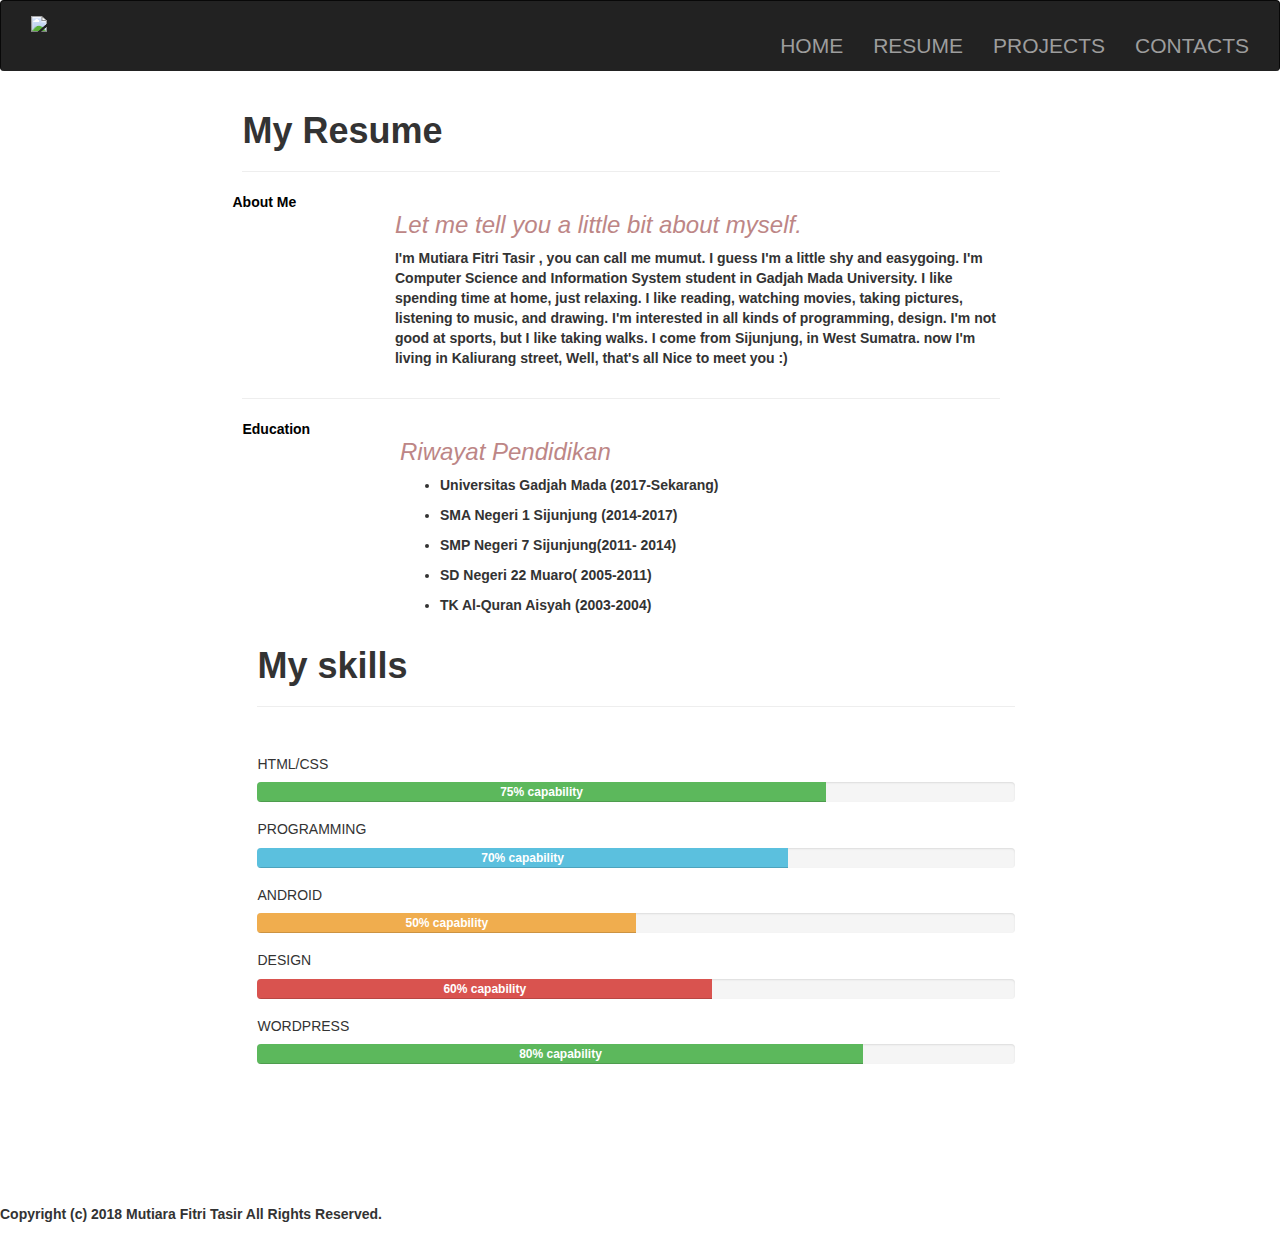
==== resume.html @ be62d39c "Add files via upload" ====
<!DOCTYPE html>
<html>
<head>
	<title>Hello, I'm Mutiara</title>
	<link rel="icon"  href="img/favicon.jpg">
<link rel="stylesheet" href="https://maxcdn.bootstrapcdn.com/bootstrap/3.3.7/css/bootstrap.min.css">

<!-- LINK FONT -->
<link href="https://fonts.googleapis.com/css?family=Indie+Flower" rel="stylesheet">
<link href="https://fonts.googleapis.com/css?family=Pacifico" rel="stylesheet">
<link href="https://fonts.googleapis.com/css?family=Cormorant+Garamond|Pacifico" rel="stylesheet">
<link href="https://fonts.googleapis.com/css?family=Cormorant+Garamond|Pacifico" rel="stylesheet">
<link href="https://fonts.googleapis.com/css?family=Roboto:500" rel="stylesheet">
<link href="https://fonts.googleapis.com/css?family=Chicle" rel="stylesheet">
<link href="https://fonts.googleapis.com/css?family=Roboto+Mono" rel="stylesheet">	
<!-- FONT TUTUP -->

<!-- CSS -->
<link rel="stylesheet" href="css/animate.css">
<link rel="stylesheet" type="text/css" href="css/base.css">
<link rel="stylesheet" type="text/css" href="css/style.css">

<!-- jQuery library -->
<script src="https://ajax.googleapis.com/ajax/libs/jquery/3.3.1/jquery.min.js"></script>
<script src="https://ajax.googleapis.com/ajax/libs/jquery/3.3.1/jquery.min.js"></script>
<script src="https://maxcdn.bootstrapcdn.com/bootstrap/3.3.7/js/bootstrap.min.js"></script>


<!-- JS Smooth Scroll -->
<script src="https://ajax.googleapis.com/ajax/libs/jquery/3.3.1/jquery.min.js"></script>
<script>
$(document).ready(function(){
  // Add smooth scrolling to all links
  $("a").on('click', function(event) {

    // Make sure this.hash has a value before overriding default behavior
    if (this.hash !== "") {
      // Prevent default anchor click behavior
      event.preventDefault();

      // Store hash
      var hash = this.hash;

      // Using jQuery's animate() method to add smooth page scroll
      // The optional number (800) specifies the number of milliseconds it takes to scroll to the specified area
      $('html, body').animate({
        scrollTop: $(hash).offset().top
      }, 800, function(){
   
        // Add hash (#) to URL when done scrolling (default click behavior)
        window.location.hash = hash;
      });
    } // End if
  });
});
</script>


</head>
<body>

	<!-- Navbar -->
	  <!-- Nav -->
	 <nav class="navbar navbar-inverse background-nav" style="border-bottom: #fff ;">
		  <div class="tinggi">
		  <div class="container-fluid ">
		    <div class="navbar-header">
		      <a class="navbar-brand" href="index.html"><img src="img/tlogo.jpg" style="width: 300px;">
		      </a>
		    </div>

		    <ul class="nav navbar-nav" style="float:right;color: white; font-size:1.5em; padding-top: 20px">
		   
		      <li><a class="active" href="index.html" id="header-text" >HOME</a></li>
		      <li><a href="resume.html">RESUME</a></li>
		      <li><a href="portofolio.html">PROJECTS</a></li>
		      <li><a href="../index.html#kontak" id="header-text" onclick="scrollWin()">CONTACTS</a></li>
		    </ul>
		  </div>
		</div>
	</nav>
    <!-- /Nav -->

	<!-- RESUME  -->
	<div class="container" id="atas">
		<div class="row">

			<div class="col-md-10">
			<div class="col-md-2"></div>
			<div class="col-md-10 judul-resume">
			<h1><b>My Resume</b</h1><hr></div>
		</div>

		<div class="col-md-10 resume-jarak">
			<div class="row">
							<div class="col-md-2"></div>
		<div class="col-md-2">
			<div class="bulat1">
						<a href="#atas"  style="color: 	black;"><p>About Me</p></a>
			</div>
		</div>
		<div class="col-md-8 font-tulisan">
		<p><span ><h3 style="color:#bd8686; font-style: italic;">Let me tell you a little bit about myself.</h3></span>
			I'm Mutiara Fitri Tasir , you can call me mumut. I guess I'm a little shy and easygoing.
			I'm Computer Science and Information System student in Gadjah Mada University.
			I like spending time at home, just relaxing. I like reading, watching movies, taking pictures, listening to music, and drawing.
			I'm interested in all kinds of programming, design.
			I'm not good at sports, but I like taking walks.

			I come from Sijunjung, in West Sumatra. now I'm living in Kaliurang street, 
			Well, that's all Nice to meet you :)</p>
		</div>
			</div>
		<div class="col-md-2"></div>
		<div class="col-md-10 resume-jarak"><hr  id="edu"></div>
		</div>

		<div class="col-md-10 ">
			<div class="col-md-2"></div>
			<div class="col-md-2">
				<div class="bulat1 bounceln">
							<a href="#edu"  style="color:black;"><p>Education</p></a>
				</div>
			</div>
			<div class="col-md-6 font-tulisan">
		     <span ><h3 style="color:#bd8686; font-style: italic;">Riwayat Pendidikan </h3></span>
		    <ul>
		      <li> <p> Universitas Gadjah Mada (2017-Sekarang)</p> </li>
		      <li> <p> SMA Negeri 1 Sijunjung (2014-2017)</p></li>
		      <li><p> SMP Negeri 7 Sijunjung(2011- 2014)</p> </li>
		      <li> <p>SD Negeri 22 Muaro( 2005-2011)</p> </li/>
		      <li> <p>TK Al-Quran Aisyah		 (2003-2004) </p></li>
		    </ul>

			 </div>



		 </div>
		 </div>
		 <div class="col-md-10 resume-jarak"></div>
		 <div class="container">	
		 <div class="row">
		 <div class="col-md-10">
		 	<div class="col-md-2"></div>
		 	<div class="col-md-10 judul-resume">
		 		
          <h1 id="panggil"><b>My skills</b></h1><hr>
          <br>
          <h5>HTML/CSS</h5>
            <div class="progress">
              <div class="progress-bar progress-bar-success" role="progressbar" style="width: 75%" aria-valuenow="25" aria-valuemin="0" aria-valuemax="100">
                75% capability
              </div>
            </div>

          <h5>PROGRAMMING</h5>
            <div class="progress">
              <div class="progress-bar progress-bar-info" role="progressbar" style="width: 70%" aria-valuenow="50" aria-valuemin="0" aria-valuemax="100">
                70% capability
              </div>
            </div>

            <h5>ANDROID </h5>
            <div class="progress">
              <div class="progress-bar progress-bar-warning" role="progressbar" style="width: 50%" aria-valuenow="75" aria-valuemin="0" aria-valuemax="100">
                50% capability
              </div>
            </div>

            <h5>DESIGN</h5>
            <div class="progress">
              <div class="progress-bar progress-bar-danger" role="progressbar" style="width: 60%" aria-valuenow="100" aria-valuemin="0" aria-valuemax="100">
                60% capability
              </div>
            </div>
          <h5>WORDPRESS </h5>
            <div class="progress">
              <div class="progress-bar progress-bar-success" role="progressbar" style="width: 80%" aria-valuenow="100" aria-valuemin="0" aria-valuemax="100">
                80% capability
              </div>
            </div>
        </div>
		 	</div>
      </div>
		 </div>
		 </div>


	<!-- RESUME TUTUP -->





	<!-- Footer -->
	<br><br><br><br><br><br>
	<div class="footer">
	  <p style="font-weight:bold;">Copyright (c) 2018 Mutiara Fitri Tasir All Rights Reserved.</p>
	</div>	
	<!-- Footer tutup -->
	<!-- WOW JS -->
		<script type="text/javascript" src="js/wow.js"></script>
	              <script>
	              new WOW().init();
	               </script>
 	</script>
	</body>
	</html>
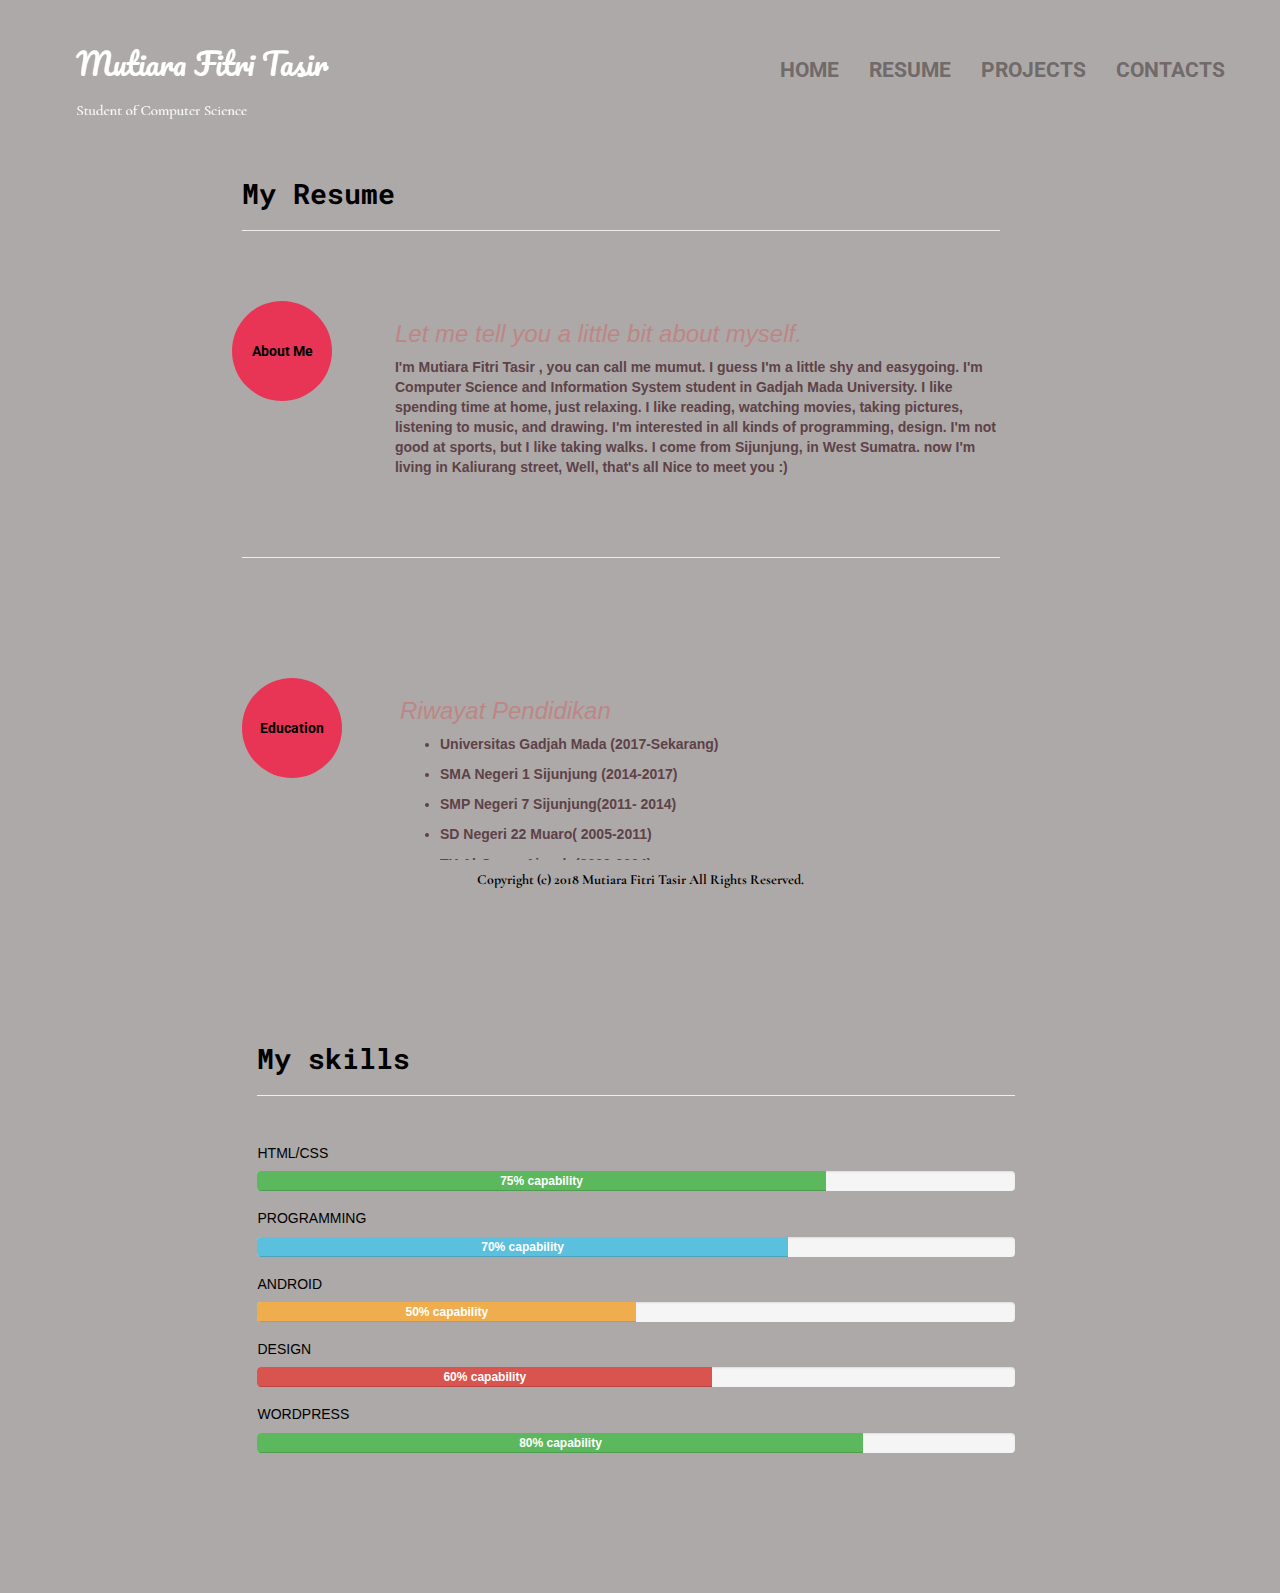
==== commit 55da29fe: "Add files via upload" ====
--- a/resume.html
+++ b/resume.html
@@ -55,6 +55,8 @@
 });
 </script>
 
+<!-- text Caching  -->
+
 
 </head>
 <body>
@@ -74,7 +76,7 @@
 		      <li><a class="active" href="index.html" id="header-text" >HOME</a></li>
 		      <li><a href="resume.html">RESUME</a></li>
 		      <li><a href="portofolio.html">PROJECTS</a></li>
-		      <li><a href="../index.html#kontak" id="header-text" onclick="scrollWin()">CONTACTS</a></li>
+		      <li><a href="../index.html#kontak" id="header-text">CONTACTS</a></li>
 		    </ul>
 		  </div>
 		</div>
--- a/css/base.css
+++ b/css/base.css
@@ -0,0 +1,710 @@
+	article,aside,details,figcaption,figure,footer,header,hgroup,main,nav,section,summary{display:block;}audio,canvas,video{display:inline-block;}audio:not([controls]){display:none;height:0;}[hidden]{display:none;}html{font-family:sans-serif;-ms-text-size-adjust:100%;-webkit-text-size-adjust:100%;}body{margin:0;}a:focus{outline:thin dotted;}a:active,a:hover{outline:0;}h1{font-size:2em;margin:0.67em 0;}abbr[title]{border-bottom:1px dotted;}b,strong{font-weight:bold;}dfn{font-style:italic;}hr{-moz-box-sizing:content-box;box-sizing:content-box;height:0;}mark{background:#ff0;color:#000;}code,kbd,pre,samp{font-family:monospace,serif;font-size:1em;}pre{white-space:pre-wrap;}q{quotes:"\201C" "\201D" "\2018" "\2019";}small{font-size:80%;}sub,sup{font-size:75%;line-height:0;position:relative;vertical-align:baseline;}sup{top:-0.5em;}sub{bottom:-0.25em;}img{border:0;}svg:not(:root){overflow:hidden;}figure{margin:0;}fieldset{border:1px solid #c0c0c0;margin:0 2px;padding:0.35em 0.625em 0.75em;}legend{border:0;padding:0;}button,input,select,textarea{font-family:inherit;font-size:100%;margin:0;}button,input{line-height:normal;}button,select{text-transform:none;}button,html input[type="button"],input[type="reset"],input[type="submit"]{-webkit-appearance:button;cursor:pointer;}button[disabled],html input[disabled]{cursor:default;}input[type="checkbox"],input[type="radio"]{box-sizing:border-box;padding:0;}input[type="search"]{-webkit-appearance:textfield;-moz-box-sizing:content-box;-webkit-box-sizing:content-box;box-sizing:content-box;}input[type="search"]::-webkit-search-cancel-button,input[type="search"]::-webkit-search-decoration{-webkit-appearance:none;}button::-moz-focus-inner,input::-moz-focus-inner{border:0;padding:0;}textarea{overflow:auto;vertical-align:top;}table{border-collapse:collapse;border-spacing:0;}
+*,
+*::after,
+*::before {
+	box-sizing: border-box;
+}
+
+html {
+	background: #fff;
+}
+
+body {
+	--color-text: #000;
+	--color-bg: #fff;
+	--color-link: #000;
+	--color-link-hover: #858585;
+	--color-header: #858585;
+	--color-nav-bg: #fff;
+	--color-nav-hover: #858585;
+	--color-cart-bg: #000;
+	--color-cart: #fff;
+	--color-close-bg: #6a6a6a;
+	--color-close: #fff;
+	--color-details-hover: #858585;
+	font-family: Futura, "Trebuchet MS", Arial, sans-serif;
+	min-height: 100vh;
+	color: #57585c;
+	color: var(--color-text);
+	background-color: #fff;
+	background-color: var(--color-bg);
+	-webkit-font-smoothing: antialiased;
+	-moz-osx-font-smoothing: grayscale;
+}
+
+/* Page Loader */
+.js .loading::before {
+	content: '';
+	position: fixed;
+	z-index: 100000;
+	top: 0;
+	left: 0;
+	width: 100%;
+	height: 100%;
+	background: var(--color-bg);
+}
+
+.js .loading::after {
+	content: '';
+	position: fixed;
+	z-index: 100000;
+	top: 50%;
+	left: 50%;
+	width: 60px;
+	height: 60px;
+	margin: -30px 0 0 -30px;
+	pointer-events: none;
+	border-radius: 50%;
+	opacity: 0.4;
+	background: var(--color-link);
+	animation: loaderAnim 0.7s linear infinite alternate forwards;
+}
+
+@keyframes loaderAnim {
+	to {
+		opacity: 1;
+		transform: scale3d(0.5,0.5,1);
+	}
+}
+
+
+a {
+	text-decoration: none;
+	color: var(--color-link);
+	outline: none;
+}
+
+a:hover,
+a:focus {
+	color: var(--color-link-hover);
+}
+
+button:focus,
+a:focus {
+	outline: none;
+}
+
+.hidden {
+	position: absolute;
+	overflow: hidden;
+	width: 0;
+	height: 0;
+	pointer-events: none;
+}
+
+.message {
+	position: relative;
+	z-index: 100;
+	display: none;
+	padding: 1em;
+	text-align: center;
+	color: var(--color-bg);
+	background: var(--color-text);
+}
+
+/* Icons */
+.icon {
+	display: block;
+	width: 1.5em;
+	height: 1.5em;
+	margin: 0 auto;
+	fill: currentColor;
+}
+
+main {
+	position: relative;
+	width: 100%;
+}
+
+.content {
+	text-align: center;
+}
+
+/* Header */
+.codrops-header {
+	position: relative;
+	z-index: 100;
+	display: flex;
+	align-items: center;
+	justify-content: center;
+	justify-items: center;
+	color: var(--color-header);
+	padding: 1rem 0;
+}
+
+.codrops-header__title {
+	font-size: 1rem;
+	line-height: 1;
+	font-weight: normal;
+	margin: 0 1rem;
+}
+
+.info {
+	display: block;
+	max-width: 260px;
+	margin: 0 1rem;
+	font-weight: bold;
+}
+
+.github {
+	display: block;
+	grid-area: github;
+	justify-self: start;
+}
+
+/* Top Navigation Style */
+.codrops-links {
+	position: relative;
+	display: flex;
+	justify-content: center;
+	text-align: center;
+	white-space: nowrap;
+	font-size: 0.85rem;
+}
+
+.codrops-icon {
+	display: inline-block;
+	padding: 0.25em;
+}
+
+.page-header__title {
+	font-size: 1rem;
+	margin: 0;
+}
+
+.page-header__title-inner {
+	position: relative;
+	line-height: 1.25;
+	margin: 0 0.5rem 0 0;
+	padding: 0 1rem 0 0;
+}
+
+.page-header__title-inner::after {
+	content: '';
+	right: 0;
+	width: 3px;
+	height: 4rem;
+	background: currentColor;
+	position: absolute;
+}
+
+.page-header__title-sub {
+	position: relative;
+}
+
+.social {
+	display: none;
+}
+
+.social__item {
+	display: block;
+	font-size: 0.75rem;
+	margin: 0 0.25rem;
+}
+
+.slideshow {
+	position: relative;
+	width: 100%;
+	margin-top: 1rem;
+}
+
+.slideshow::after {
+	content: '';
+	position: absolute;
+	top: 0;
+	left: 0;
+	width: 100%;
+	height: 100%;
+	background: rgba(0,0,0,0.4);
+	z-index: 1000;
+	opacity: 0;
+	transition: opacity 0.4s;
+}
+
+.slideshow--details::after {
+	opacity: 1;
+}
+
+.slide {
+	width: 100%;
+	height: 50vh;
+	top: 0;
+	left: 0;
+	position: absolute;
+	overflow-x: hidden;
+	pointer-events: none;
+	opacity: 0;
+}
+
+.slide--current {
+	opacity: 1;
+	z-index: 999;
+	pointer-events: auto;
+	position: relative;
+}
+
+.slide__wrap {
+	width: 100%;
+	height: 50vh;
+	overflow: hidden;
+	position: relative;
+}
+
+.slide__bg,
+.slide__img {
+	width: 100%;
+	height: 100%;
+	left: 0;
+	top: 0;
+	background-color: white;
+	background-size: cover;
+	background-position: 50% 50%;
+	position: absolute;
+	pointer-events: none;
+}
+
+.slide__bg {
+	filter: grayscale(1) brightness(0.7);
+}
+
+.slide__title-wrap {
+	padding: 2rem 1rem 0;
+	text-align: center;
+	position: absolute;
+	width: 100%;
+	height: 100%;
+	top: 0;
+	left: 0;
+}
+
+.slide__title {
+	margin: 0;
+	font-size: 1.5rem;
+	line-height: 0.9;
+	white-space: pre;
+}
+
+.slide__title span {
+	display: inline-block;
+}
+
+.slide__subtitle {
+	font-size: 1.15rem;
+	font-weight: normal;
+}
+
+.boxnav {
+	position: absolute;
+	bottom: 0;
+	left: 0;
+	display: flex;
+	z-index: 1000;
+	width: 100%;
+}
+
+.boxnav__item {
+	display: flex;
+	align-items: center;
+	justify-content: center;
+	background: var(--color-nav-bg);
+	border: 0;
+	height: 4rem;
+	flex: 1;
+}
+
+.boxnav__item--prev:hover,
+.boxnav__item--next:hover {
+	color: var(--color-nav-hover);
+}
+
+.boxnav__item:focus {
+	outline: none;
+}
+
+.boxnav__label {
+	padding: 0 0.5rem;
+	font-size: 1.15rem;
+	position: relative;
+}
+
+.boxnav__label--total::before {
+	content: '';
+	position: absolute;
+	right: 100%;
+	top: 0;
+	width: 2px;
+	height: 1.45rem;
+	background: #000;
+	transform: rotate(22.5deg);
+}
+
+.icon--caret-rot {
+	transform: rotate(180deg);
+}
+
+.category {
+	font-weight: normal;
+}
+
+.details-wrap {
+	position: relative;
+	pointer-events: none;
+	width: 100%;
+	z-index: 10000;
+}
+
+.details {
+	position: absolute;
+	top: 0;
+	right: 0;
+	width: 100%;
+	display: grid;
+	grid-auto-rows: 80px;
+	overflow: hidden;
+}
+
+.details-wrap--open .details--current {
+	pointer-events: auto;
+}
+
+.details__item {
+	overflow: hidden;
+}
+
+.details__item--addtocart {
+	grid-row: 4;
+}
+
+.details__inner {
+	width: 100%;
+	height: 100%;
+}
+
+.details__inner {
+	display: flex;
+	align-items: center;
+	justify-content: space-around;
+	transform: translate3d(100%,0,0);
+}
+
+.details__item-img {
+	display: none;
+}
+
+.details__inner--sizes {
+	background: #d4d4d4;
+}
+
+.details__size {
+	position: relative;
+	cursor: pointer;
+}
+
+.details__size--selected::before {
+	content: '';
+	position: absolute;
+	width: 2rem;
+	height: 2rem;
+	top: 50%;
+	left: 50%;
+	margin: -1rem 0 0 -1rem;
+	border: 2px solid #333;
+	border-radius: 50%;
+}
+
+.details__inner--price {
+	background: #d42d2d;
+	color: #fff;
+	font-size: 1.25rem;
+}
+
+.details__inner--colors {
+	background: #fff;
+}
+
+.details__color {
+	width: 1.5rem;
+	height: 1.5rem;
+	overflow: hidden;
+	color: transparent;
+	border-radius: 50%;
+	align-self: center;
+    justify-self: center;
+    cursor: pointer;
+}
+
+.details__color--white {
+	border: 1px solid #ddd;
+}
+
+.details__color--red {
+	background: red;
+}
+
+.details__color--black {
+	background: black;
+}
+
+.details__color--blue {
+	background: blue;
+}
+
+.details__color--beige {
+	background: beige;
+}
+
+.details__color--sky {
+	background: lightblue;
+}
+
+.details__inner--grid {
+	display: grid;
+	padding: 1rem;
+	grid-template-columns: repeat(6,1fr);
+}
+
+.action {
+	border: 0;
+	padding: 0;
+	flex: 1;
+	align-self: stretch;
+	background: none;
+}
+
+.action--addtocart {
+	background: var(--color-cart-bg);
+	color: var(--color-cart);
+}
+
+.action--close {
+	background: var(--color-close-bg);
+	color: var(--color-close);
+	text-transform: lowercase;
+}
+
+.action--details {
+	position: absolute;
+	z-index: 3000;
+	top: 100%;
+	font-weight: bold;
+	font-size: 1.15rem;
+	width: 100%;
+	background: #000;
+	padding: 1rem;
+	color: #fff;
+}
+
+@media screen and (min-width: 53em) {
+	body {
+		padding: 0;
+	}
+	.content {
+		position: relative;
+		display: flex;
+		justify-content: center;
+		align-items: center;
+		margin: 0 auto;
+		text-align: left;
+	}
+	.content--fixed {
+		z-index: 10000;
+		bottom: 0px;
+		left: 0;
+		display: grid;
+		align-content: space-between;
+		width: 100%;
+		max-width: none;
+		min-height: 0;
+		padding: 1.5rem 4rem 2rem;
+		pointer-events: none;
+		align-items: start;
+		grid-template-columns: 50% 50%;
+		grid-template-rows: auto auto auto;
+		grid-template-areas: 'pageheader codropsheader'
+							'... ...'
+							'tagline category';
+	}
+	.codrops-header {
+		grid-area: codropsheader;
+		padding: 0;
+		justify-content: flex-end;
+	}
+	.codrops-links {
+		margin: 0 0 1rem;
+	}
+	.page-header {
+		grid-area: pageheader;
+		align-self: start;
+		justify-self: start;
+		position: relative;
+		display: flex;
+		padding: 1.25rem 1.5rem 1.25rem 0;
+		pointer-events: none;
+		border-bottom: none;
+	}
+	.page-header::before {
+		content: '';
+		background: #000;
+		width: calc(100% + 4rem);
+		height: 100%;
+		position: absolute;
+		left: -4rem;
+		top: 0;
+		transform: translate3d(-100%,0,0) translate3d(2rem,0,0);
+		transition: transform 0.3s;
+		pointer-events: auto;
+	}
+	.page-header:hover::before {
+		transform: translate3d(0,0,0); 
+	}
+	.page-header::after {
+		content: '';
+		width: 17rem;
+		height: 100%;
+		position: absolute;
+		left: -2rem;
+		top: 0;
+		pointer-events: auto;
+	}
+	.page-header__title {
+		transition: color 0.3s;
+	}
+	.page-header:hover .page-header__title {
+		color: #fff;
+	}
+	.social {
+		display: flex;
+		list-style: none;
+		margin: 0 0 0 3rem;
+		padding: 0;
+		position: relative;
+		opacity: 0;
+		pointer-events: none;
+		transition: opacity 0.3s;
+	}
+	.social__item-link {
+		color: #fff;
+	}
+	.icon--social {
+		opacity: 0;
+		transform: translate3d(0,150%,0);
+		transition: opacity 0.2s linear, transform 0.8s cubic-bezier(0.2,1,0.3,1);
+		transition-delay: 0.05s;
+	}
+	.icon--instagram {
+		transition-delay: 0.1s;
+	}
+	.icon--facebook {
+		transition-delay: 0.15s;
+	}
+	.page-header:hover .social {
+		opacity: 1;
+		pointer-events: auto;
+	}
+	.page-header:hover .social__item-link .icon {
+		opacity: 1;
+		transform: translate3d(0,0,0);
+	}
+	.content--fixed a {
+		pointer-events: auto;
+	}
+	.codrops-links {
+		margin-top: 1rem;
+	}
+	.tagline {
+		margin: 0;
+		grid-area: tagline;
+		-webkit-writing-mode: vertical-rl;
+		writing-mode: vertical-rl;
+		transform: rotate(180deg);
+	}
+	.category {
+		margin: 0;
+		grid-area: category;
+		justify-self: end;
+		align-self: end;
+	}
+	.slideshow {
+		overflow: hidden;
+		margin: 0;
+		height: 100vh;
+	}
+	.slide {
+		height: 100vh;
+	}
+	.slide__title-wrap {
+		padding: calc(6rem + 10vh) 0 0 4rem;
+		text-align: left;
+	}
+	.slide__title {
+		font-size: 4.5vw;
+	}
+	.slide__subtitle {
+		margin: 1rem 0 0 0.2rem;
+		max-width: 300px;
+	}
+	.slide__wrap {
+		height: 100%;
+		position: absolute;
+	}
+	.slide__bg,
+	.slide__img {
+		background-position: 50% 0%;
+	}
+	.boxnav {
+		left: auto;
+		right: 50vw;
+		width: auto;
+	}
+	.boxnav__item {
+		width: 10vw;
+		height: 12vw;
+		flex: none;
+	}
+	.details-wrap {
+		position: absolute;
+		top: 0;
+		right: 0;
+		pointer-events: none;
+	}
+	.details {
+		width: auto;
+		grid-template-columns: 8rem 14rem 150px;
+		grid-template-rows: 125px 125px 7rem 3.5rem;
+	}
+	.details__item-img {
+		display: block;
+		grid-area: 1 / 3 / 3 / 4;
+		max-width: 100%;
+	}
+	.details__item-sizes {
+		grid-area: 1 / 2 / 2 / 3;
+	}
+	.details__item-price {
+		grid-area: 1 / 1 / 2 / 2;
+	}
+	.details__item-colors {
+		grid-area: 2 / 2 / 3 / 3;
+	}
+	.details__item--addtocart {
+		grid-area: 3 / 3 / 4 / 4;
+	}
+	.details__item--close {
+		grid-area: 4 / 3 / 5 / 4;
+	}
+	.details__inner--grid {
+		grid-template-columns: repeat(3,1.5rem);
+	}
+	.action--details {
+		top: calc(6rem + 10vh);
+		right: 4rem;
+		left: auto;
+		background: none;
+		color: inherit;
+		width: auto;
+		padding: 0;
+	}
+	.action--details:hover {
+		color: var(--color-details-hover);
+	}
+}
--- a/css/style.css
+++ b/css/style.css
@@ -0,0 +1,326 @@
+ .html{
+ 	 scroll-behavior: smooth;
+ }
+
+/*css navbar*/
+body{
+	background-color: 	#ada9a9;
+}
+.tinggi{
+	height: 100px;
+	padding:25px;
+}
+.navbar-brand{
+	font-family: 'Pacifico', cursive;
+}
+
+.background-nav {
+	background-color: #ada9a9;
+}
+
+
+.navbar-nav li a{
+	font-family: 'Roboto', sans-serif;
+	font-weight: bold;
+}
+.navbar-inverse .navbar-nav>li>a {
+    color: #716a6a;
+}
+
+.navbar {
+	border: none;
+}
+
+/*css navbar tutup*/
+
+/*css HOME*/
+.home{
+	padding-top: 80px;
+}
+.foto {
+	height: 300px;
+	width: 300px;
+	padding-left: 0;
+	border-radius: 50%;
+	overflow: hidden;
+	margin-right: 20px;
+}
+
+ .foto img{
+ 	width: 310px;
+ 	position: absolute;
+ 	top: -190px;
+ 	left: -10px;
+ 	margin-bottom: 120px;
+
+ }
+
+ .tulisan h1{
+ 	font-weight: bold;	
+	font-family: 'Roboto', sans-serif;
+ 	font-size: 80px;
+ }
+.ini{
+	margin:10px;
+}
+ .bulat1{
+ 	border-radius: 50%;
+ 	width: 100px;
+ 	height: 100px;
+ 	background-color:#e83556;
+ 	padding:0 auto;
+ 
+ }
+ .bulat1 p{
+ 	padding-top: 40px;
+ 	text-align: center;
+ 	font-family: 'Roboto', sans-serif;
+	font-weight: bold;
+
+ }
+ .bulat2{
+ 	border-radius: 50%;
+ 	width: 100px;
+ 	height: 100px;
+ 	background-color : #61d0d4;
+ 	padding:0 auto;
+ 
+ }
+ .bulat2 p{
+ 	padding-top: 40px;
+ 	text-align: center;
+ 	font-family: 'Roboto', sans-serif;
+	font-weight: bold;
+ }
+  .bulat3{
+ 	border-radius: 50%;
+ 	width: 100px;
+ 	height: 100px;
+ 	background-color:#d1c926;
+ 	padding:0 auto;
+ 
+ }
+ .bulat3 p{
+ 	padding-top: 40px;
+ 	text-align: center;
+ 	font-family: 'Roboto', sans-serif;
+	font-weight: bold;
+	
+
+ }
+
+ .me{
+ 	margin-top: 20px;
+ }
+/*css HOME tutup*/
+
+/*css contact*/
+
+.kontak{
+  background-color: #e83556;
+  padding:35px;
+  color: #fff;
+  margin-top: 50px;
+
+
+
+}
+
+.dikit{
+	text-align: left;	
+	padding-top: 20px;
+}
+
+.logo{
+	width:60px;
+	padding: 0;
+	margin: 0 auto;
+	text-align: center;
+	height: 60px;		
+	background-color:#61d0d4; 
+	border-radius:50% ;
+}
+.logo img{
+	width:30px;
+	padding-top: 15px;
+}
+.follow img{
+	width:20px;
+	padding-top: 30px;
+}
+
+/*css contact tutup*/
+
+
+/*css footer*/
+.footer {
+   position: fixed;
+   left: 0;
+   bottom: 0;
+   width: 100%;
+   background-color: #ada9a9;
+   color: black;
+   padding-top: 10px;
+   text-align: center;
+   font-family: 'Pacifico', cursive;
+   font-family: 'Cormorant Garamond', serif;
+}
+/*css footer tutup*/
+
+
+
+/*CSS PORTOFOLIO*/
+    .judul-porto h1{
+    	
+    	color : black;
+    }
+
+    .portofolio {
+	min-height: 600px;
+	background-color: #ada9a9;
+	}
+	.judul-porto{
+		font-family: 'Roboto Mono', monospace;
+		padding-top: 50px;
+
+	}
+
+    .atas {
+		margin-right: 0 0 10 30px;
+		overflow: hidden;
+		padding: 10px;
+
+	}
+	.bawah{
+		height: 490px;
+		overflow: hidden;
+		padding: 10px;
+	}.ataskn {
+		height: 500px;
+		overflow: hidden;
+		padding: 10px;
+
+
+	}
+	.bawahkn{
+		height: 350px;
+		overflow: hidden;
+		padding: 10px;
+
+
+	}
+	.atas img{
+		width:100%;
+
+
+	}
+	.bawahkn img{
+		width: 100%;
+		border: 2px solid black;
+	}
+	.ataskn img{
+		width:100%;
+	}
+	.bawah img{
+		width: 100%;
+
+	}
+/*CSS PORTOFOLIO*/
+
+
+
+/*Resume*/
+.resume-jarak{
+	margin: 50px 0;
+}
+.judul-resume h1 {
+	font-family: 'Roboto Mono', monospace;
+	color:black;
+	padding-top: 40px;
+}
+.font-tulisan{
+	color:#5d4247;
+}
+.col-md-6 font-tulisan{
+font-family: 'Courgette', cursive;
+font-family: 'Sorts Mill Goudy', serif;	
+}
+.col-md-8 font-tulisan{
+font-family: 'Courgette', cursive;
+font-family: 'Sorts Mill Goudy', serif;	
+}
+.col-md-6 font-tulisan h3 b{
+font-family: 'Roboto Mono', monospace;
+}
+.col-md-10 judul-resume b{
+	font-family: 'Courgette', cursive;
+}
+
+
+/* Page Loader */
+.js .loading::before {
+	content: '';
+	position: fixed;
+	z-index: 100000;
+	top: 0;
+	left: 0;
+	width: 100%;
+	height: 100%;
+	background: var(--color-bg);
+}
+
+.js .loading::after {
+	content: '';
+	position: fixed;
+	z-index: 100000;
+	top: 50%;
+	left: 50%;
+	width: 60px;
+	height: 60px;
+	margin: -30px 0 0 -30px;
+	pointer-events: none;
+	border-radius: 50%;
+	opacity: 0.4;
+	background: var(--color-link);
+	animation: loaderAnim 0.7s linear infinite alternate forwards;
+}
+
+@keyframes loaderAnim {
+	to {
+		opacity: 1;
+		transform: scale3d(0.5,0.5,1);
+	}
+}
+
+
+a {
+	text-decoration: none;
+	color: var(--color-link);
+	outline: none;
+}
+
+a:hover,
+a:focus {
+	color: var(--color-link-hover);
+}
+
+button:focus,
+a:focus {
+	outline: none;
+}
+
+.hidden {
+	position: absolute;
+	overflow: hidden;
+	width: 0;
+	height: 0;
+	pointer-events: none;
+}
+
+
+/*WOW*/
+/* JANGAN DI BAWAH INI */
+.bulat1:hover .tulisan h1.haha:after{
+ color :red;
+}
+/*WOW*/